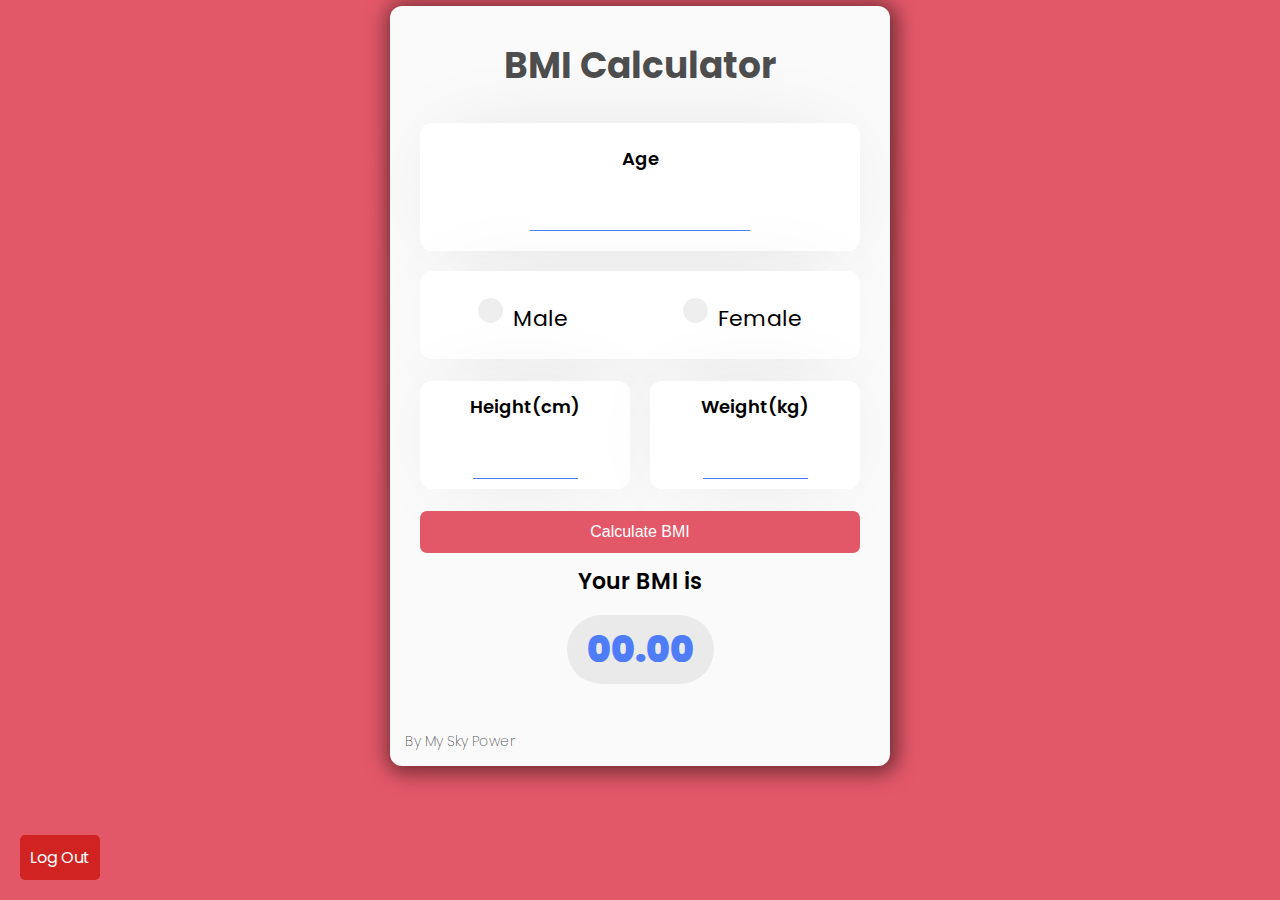
==== bmi calc/index.html @ fedf7e03 "Add files via upload" ====
<!DOCTYPE html>
<html lang="en">
    
<head>
    <meta charset="UTF-8">
    <meta http-equiv="X-UA-Compatible" content="IE=edge">
    <meta name="viewport" content="width=device-width, initial-scale=1.0">
    <link rel="stylesheet" href="style.css">
    <title>BMI Calculator</title>
</head>
<body>
    <!-- kod untuk membuat kotak  -->
    <div class="container">
        <div class="box">
          <h1>BMI Calculator</h1>
          <div class="content">


              <!-- kod untuk masukkan input umur  -->
            <div class="input">
                <label for="height">Age</label>
                <input type="text" class="text-input" id="age" autocomplete="off" required/>
            </div>

              <!-- kod untuk checkmark untuk memilih jantina   -->
            <div class="gender">

                <label class="container">
                    <input type="radio" name="radio" id="m"><p class="text">Male</p>
                    <span class="checkmark"></span>
                  </label>


                <label class="container">
                    <input type="radio" name="radio" id="f" ><p class="text">Female</p>
                      <span class="checkmark"></span>
                    </label>

            </div>

              <!-- kod untuk masukkan input tinggi pengguna -->
            <div class="containerHW">
            <div class="inputH">
              <label for="height">Height(cm)</label>
              <input type="number" id="height" required>
            </div>

              <!-- kod untuk masukkan input berat pengguna -->
            <div class="inputW">
              <label for="weight">Weight(kg)</label>
              <input type="number" id="weight" required>
            </div>
          </div>

            <!-- kod untuk button submit input -->
            <button class="calculate" id="submit" onclick="calculate();">Calculate BMI</button>
          </div>

          <!-- kod untuk keputusan bmi pengguna -->
          <div class="result">
            <p>Your BMI is</p>
            <div id="result">00.00</div>
            <p class="comment"></p>
          </div>
          <div class="footer"><a class="footer-text" target="_blank" href="https://myskypower.net/">By My Sky Power</a></div>
        
      

        </div>
      </div>

        <!-- kod untuk button log out -->
      <a href="login.html" target="_blank" class="linkDownload">Log Out</a>


      
    <!-- The Modal -->
    <div id="myModal" class="modal">
      <!-- Modal content -->
    <div class="modal-content">
      <span class="close">&times;</span>
      <p id="modalText"></p>
    </div></div>



    <!-- kod sambungan ke file script.js -->
<script src="script.js"></script>

</body>
</html>
---- bmi calc/style.css ----
/* Import Google Font - Poppins */
@import url('https://fonts.googleapis.com/css2?family=Poppins:wght@400;500;600;700&display=swap');
    *{
    margin: 0;
    padding: 2px 0px;
    box-sizing: border-box;
    font-family: 'Poppins', sans-serif;
    }
    
    body{
    display: flex;
    align-items: center;
    justify-content: center;
    min-height: 100%;
    background: #e35869;
    }
/* 
  style untuk box 
  } */


  .box {
    width: 500px;
    background: #fafafa;
    border-radius: 12px;
    text-align: center;
    box-shadow: 2px 2px 20px 5px rgba(0,0,0,0.5);

  }


  h1 {
    color: rgb(0, 0, 0, 0.7);
    font-weight: bold;
    font-size: 36px;
    padding: 30px 0;
    
  }


    
    .content {
        padding: 0 30px;
        
    }
    
    /* 
  style untuk masukkan input
  } */

    .input {
        background: #fff;
        box-shadow: 0px 0px 95px -30px rgba(0, 0, 0, 0.15);
        border-radius: 12px;
        padding: 20px 0;
        margin-bottom: 20px;
    }

    
    .input label {
        display: block;
        font-size: 18px;
        font-weight: 600;
        color: #000;
        margin-bottom: 20px;
    }
    .input input {
        outline: none;
        border: none;
        border-bottom: 1px solid #4f7df9;
        width: 50%;
        text-align: center;
        font-size: 28px;
        font-family: "Nunito", sans-serif;
    }


    /* 
  style untuk masukkan input berat
  } */
    .inputW {
        background: #fff;
        box-shadow: 0px 0px 95px -30px rgba(0, 0, 0, 0.15);
        border-radius: 12px;
        padding: 10px 0;
        margin-bottom: 20px;
    }


    .inputW label {
        display: block;
        font-size: 18px;
        font-weight: 600;
        color: #000;
        margin-bottom: 20px;
    }
   .inputW input {
        outline: none;
        border: none;
        border-bottom: 1px solid #4f7df9;
        width: 50%;
        text-align: center;
        font-size: 28px;
        font-family: "Nunito", sans-serif;
    }

   /* 
  style untuk masukkan input tinggi
  } */ 
  .inputH {
        background: #fff;
        box-shadow: 0px 0px 95px -30px rgba(0, 0, 0, 0.15);
        border-radius: 12px;
        padding: 10px 0;
        margin-bottom: 20px;
        margin-right: 20px;
    }


    .inputH label {
        display: block;
        font-size: 18px;
        font-weight: 600;
        color: #000;
        margin-bottom: 20px;
    }

   .inputH input {
        outline: none;
        border: none;
        border-bottom: 1px solid #4f7df9;
        width: 50%;
        text-align: center;
        font-size: 28px;
        font-family: "Nunito", sans-serif;
    }

  
button.calculate {
    cursor: pointer;
    font-family: "Nunito", sans-serif;
    color: #fff;
    background: #e35869;
    font-size: 16px;
    border-radius: 7px;
    padding: 12px 0;
    width: 100%;
    outline: none;
    border: none;
    transition: all 0.5s;
  }
  button.calculate:hover {
    background: black;
  }

  
  
.result {
    padding: 10px 20px;
  }
  .result p {
    font-weight: 600;
    font-size: 22px;
    color: #000;
    margin-bottom: 15px;
  }
  .result #result {
    font-size: 36px;
    font-weight: 900;
    color: #4f7df9;
    background-color: #eaeaea;
    display: inline-block;
    padding: 7px 20px;
    border-radius: 55px;
    margin-bottom: 25px;
  }
  #comment {
    color: #4f7df9;
    font-weight: 800;
  }

.comment {
    display: none;
    border: dashed 1px;
    border-radius: 7px;
    padding: 5px;
}

/* 
  style untuk footer
  } */
.footer {
    display: flex;
    justify-content: start;
    align-items: center;
    padding: 10px 15px
}

.footer-text {
    text-decoration: none;
    color: rgba(40, 40, 40, 0.8);
    font-family: 'Poppins', sans-serif;
    font-weight: 200;
    font-size: 14px;
    transition: all 0.5;
}

.footer-text:hover {
    color: rgba(40, 40, 40, 1);
}

.gender {
    display: flex;
    justify-content: space-around;
    align-items: center;
    align-content: center;
    background: #fff;
    box-shadow: 0px 0px 95px -30px rgba(0, 0, 0, 0.15);
    border-radius: 12px;
    padding: 20px 0;
    margin-bottom: 20px;
}

  /* Style untuk Radio */
.gender .container {
    display: block;
    position: relative;
    padding-left: 35px;
    /* margin-bottom: 12px; */
    margin-top: 7px;
    cursor: pointer;
    font-size: 22px;
    -webkit-user-select: none;
    -moz-user-select: none;
    -ms-user-select: none;
    user-select: none;
  }
  
  
  .gender .container input {
    position: absolute;
    opacity: 0;
    cursor: pointer;
  }
  
  /* style untuk radio button */
  .checkmark {
    position: absolute;
    top: 0;
    left: 0;
    height: 25px;
    width: 25px;
    background-color: #eee;
    border-radius: 50%;
  }
  
  /* On mouse-over, bertukar ke grey background color */
  .gender .container:hover input ~ .checkmark {
    background-color: #ccc;
  }
  
  
  .gender .container input:checked ~ .checkmark {
    background-color: #2196F3;
  }
  
  
  .checkmark:after {
    content: "";
    position: absolute;
    display: none;
  }
  
  /* Show the indicator (dot/circle) when checked */
  .gender .container input:checked ~ .checkmark:after {
    display: block;
  }
  
  /* Style the indicator (dot/circle) */
  .gender .container .checkmark:after {
       top: 9px;
      left: 9px;
      width: 8px;
      height: 8px;
      border-radius: 50%;
      background: white;
  }
  /* END Style for Radio */

.containerHW {
    display: flex;
    justify-content: space-around;
    align-items: center;
}
  




/* The Modal (background) */
.modal {
  display: none; /* Hidden by default */
  position: fixed; /* Stay in place */
  z-index: 1; /* Sit on top */
  padding-top: 100px; /* Location of the box */
  left: 0;
  top: 0;
  width: 100%; /* Full width */
  height: 100%; /* Full height */
  overflow: auto; /* Enable scroll if needed */
  background-color: rgb(0,0,0); /* Fallback color */
  background-color: rgba(0,0,0,0.4); /* Black w/ opacity */
  padding-top: 300px;

}

/* Modal Content */
.modal-content {
  background-color: #fefefe;
  margin: auto;
  padding: 20px;
  border: 1px solid #888;
  width: 600px;
  border-radius: 10px;
  box-shadow: #393c76 -1px 2px 2px 1px;
}

#modalText {
  padding-top: 8px;
  padding-right: 5px;
  font-size: 18px;
  font-family: 'Poppins', sans-serif;
  color: rgb(24, 23, 23);
}

.modal-wrong {
border: 2px solid red;
}

.modal-correct {
  border: 2px solid green;
  }

/* The Close Button */
.close {
  color: #aaaaaa;
  float: right;
  font-size: 28px;
  font-weight: bold;
  cursor: pointer;
  transition: all 0.3s;
}

.close:hover {
  color: #d41111; 
}





.linkDownload {
    position: fixed;
    background-color: #d12322;
    margin: 20px;
    padding: 10px 10px;
    left: -0px;
    border-radius: 5px;
    bottom: -0px;
    font-size: 16px;
    font-weight: 400;
    color: #fff;
    text-decoration: none;
    text-transform: capitalize;
    transition: all 0.43s ease-in-out;


  }

  
.linkDownload i {
    padding-left: 7px;
  }
  
  .linkDownload:hover {
    text-decoration: none;
    background-color: black;
  }
  

@media (max-width: 700px){


    .box {
        width: 380px;
    }



    
    .input label {

        font-size: 18px;
    }

    .inputH label, .inputW label {
        font-size: 14px;
    }


    .input input, .inputH input, .inputW input{
        font-size: 24px;
    }


    .modal-content {

      width: 380px;
    }



}
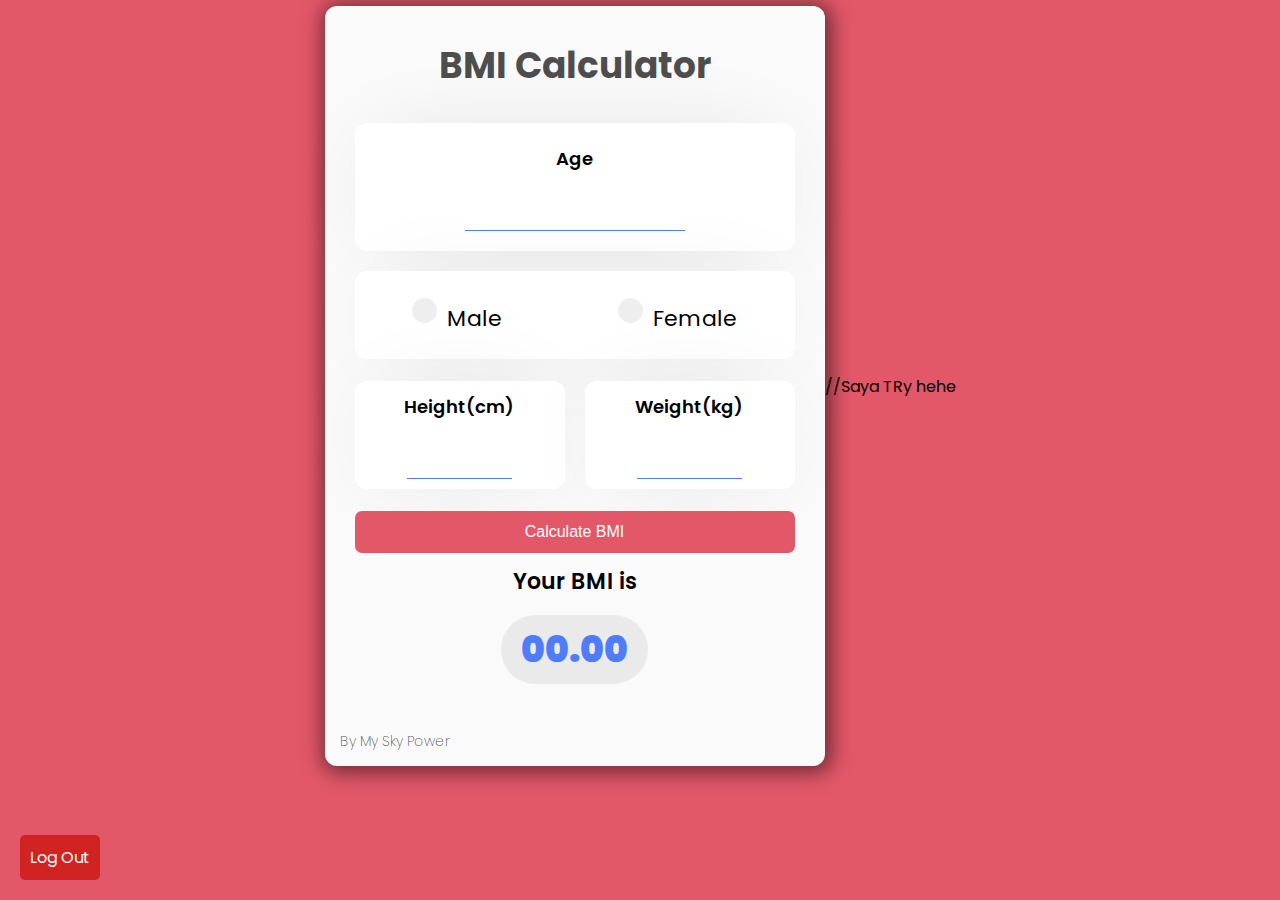
==== commit a4d35966: "Update index.html" ====
--- a/bmi calc/index.html
+++ b/bmi calc/index.html
@@ -88,4 +88,6 @@
 <script src="script.js"></script>
 
 </body>
-</html>+</html>
+
+//Saya TRy hehe
